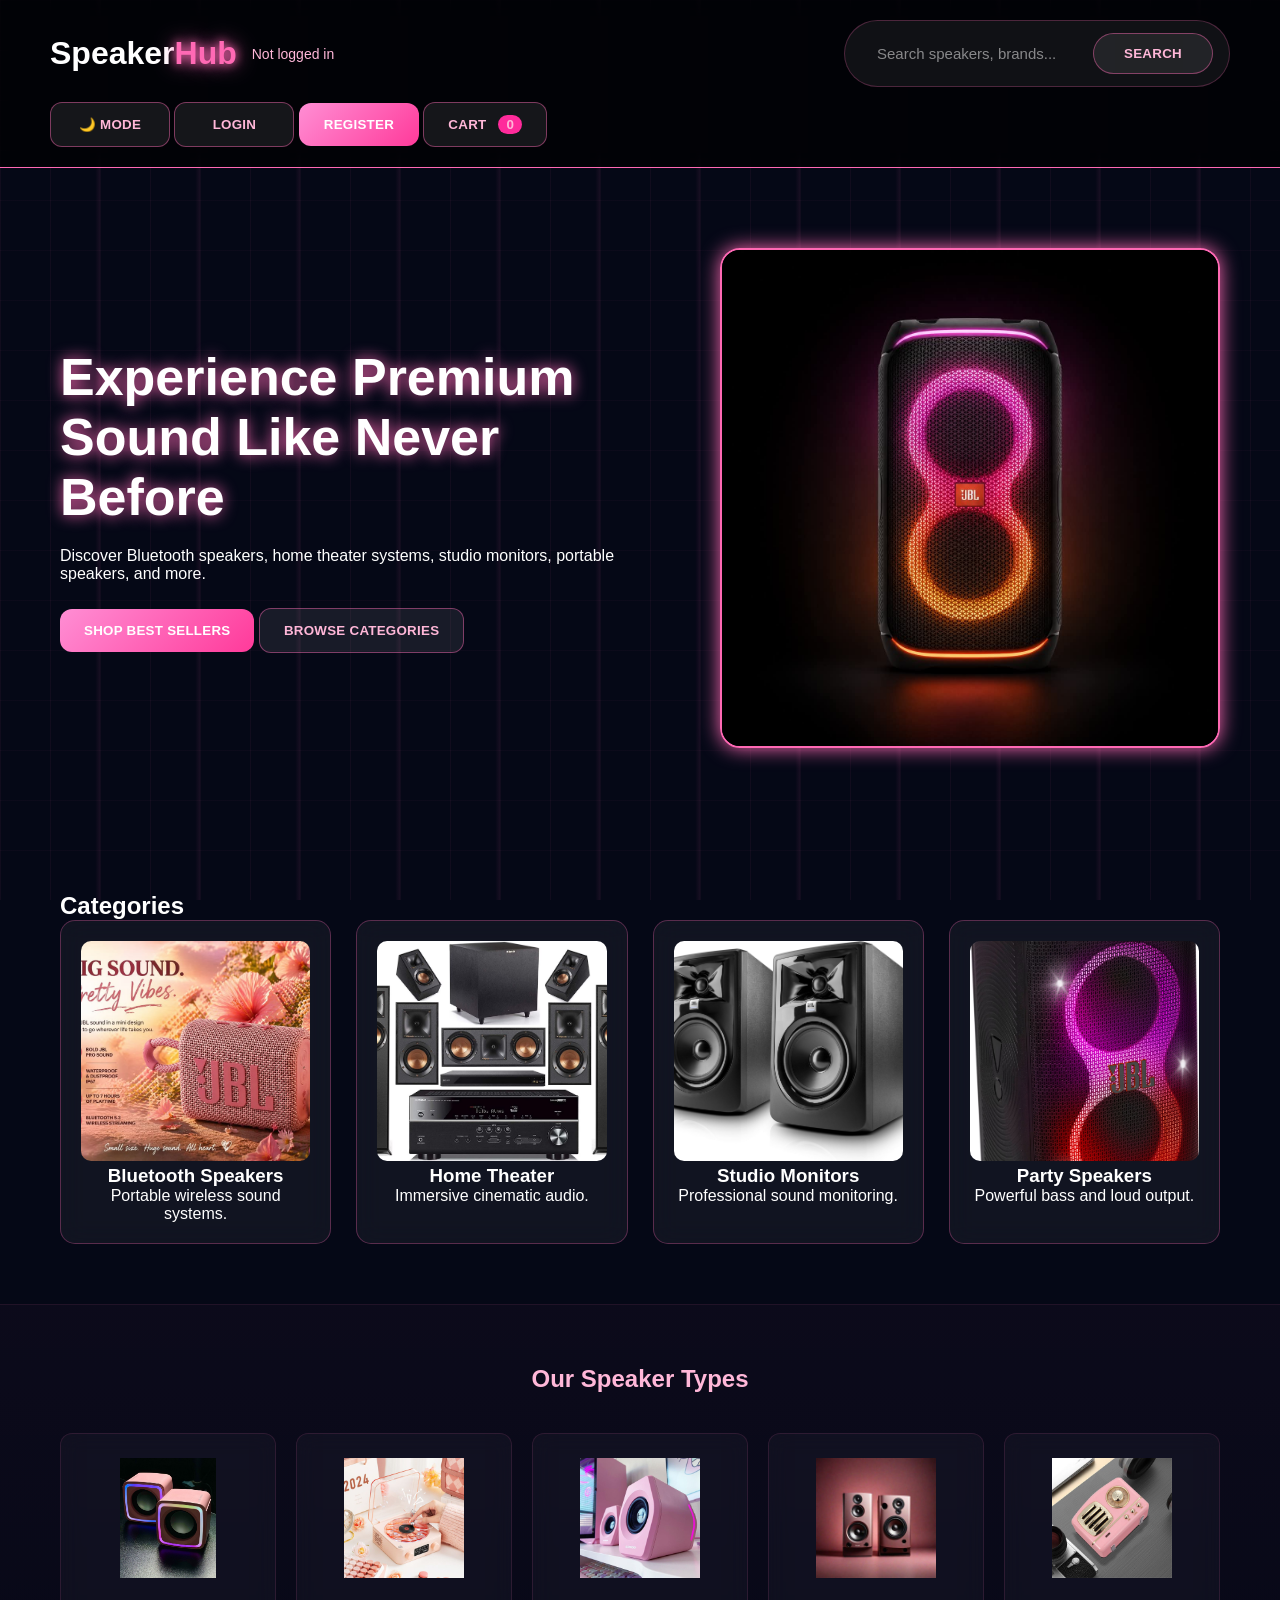
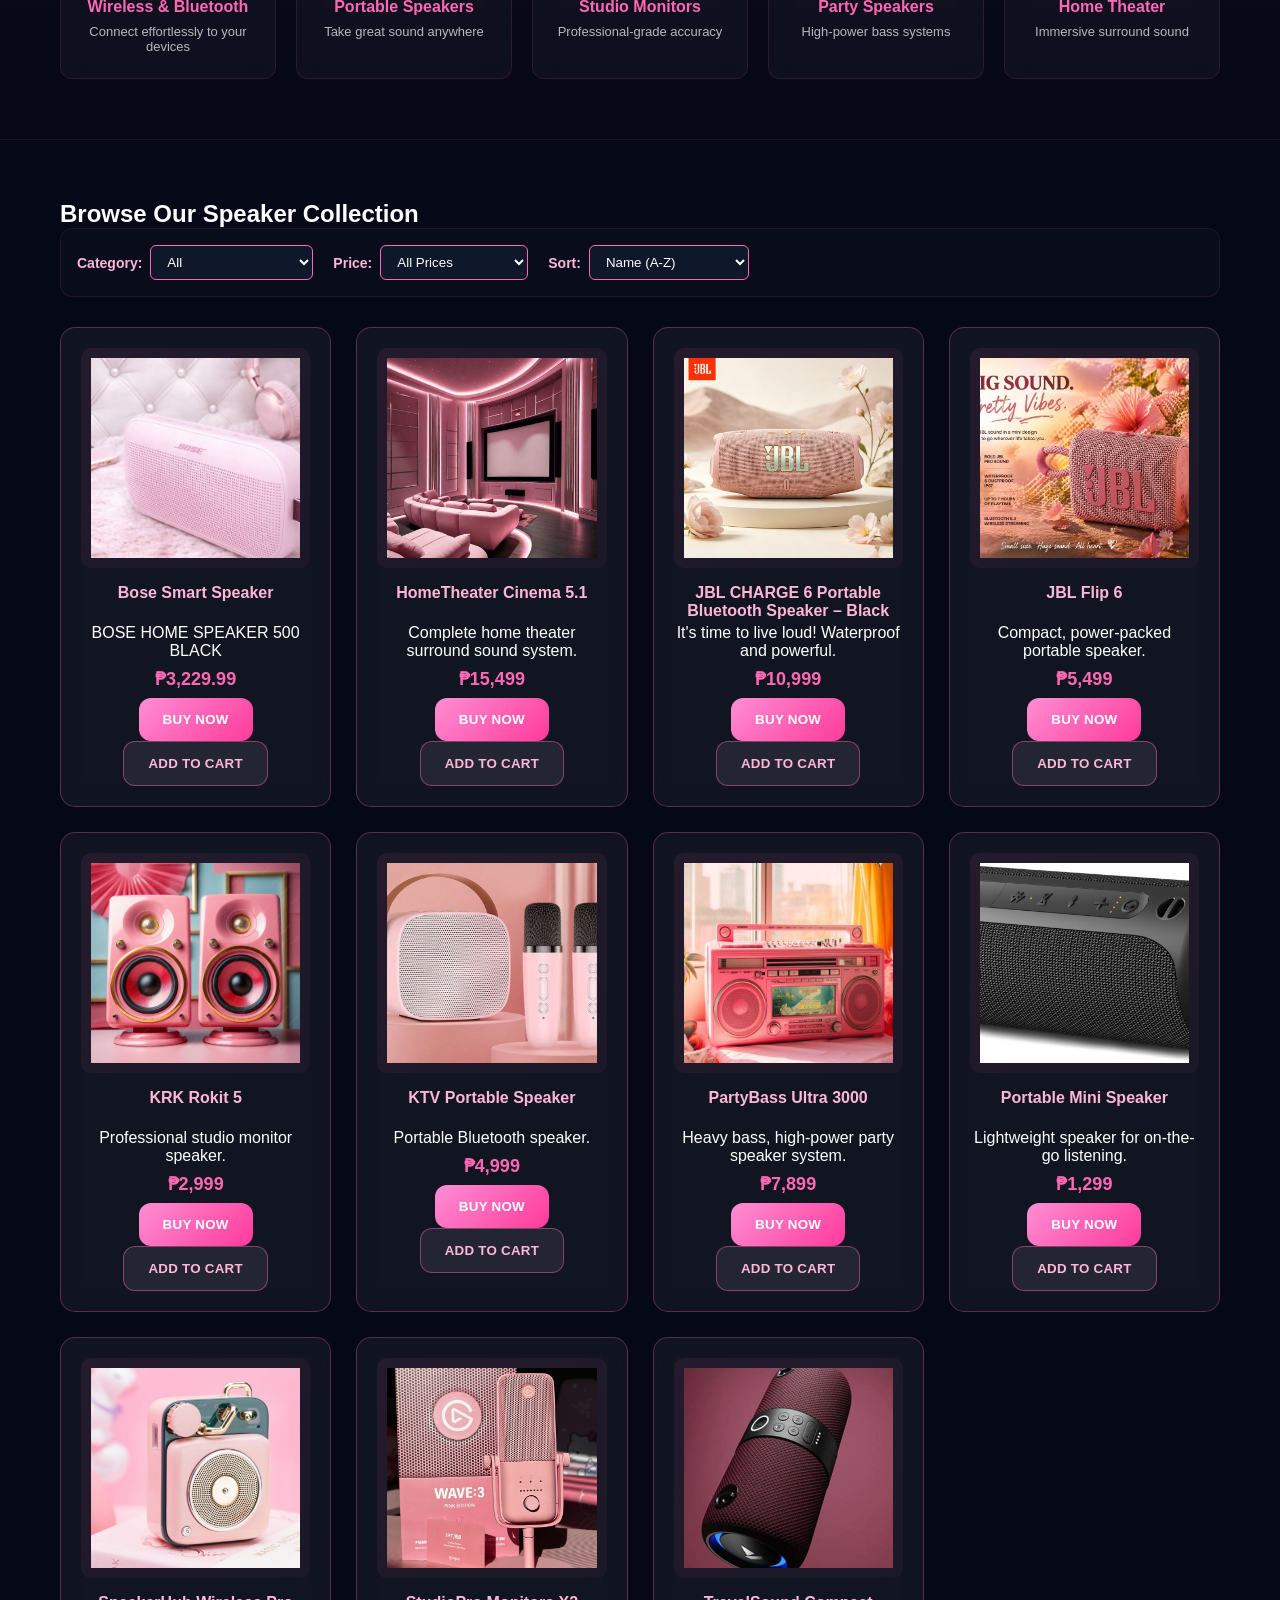
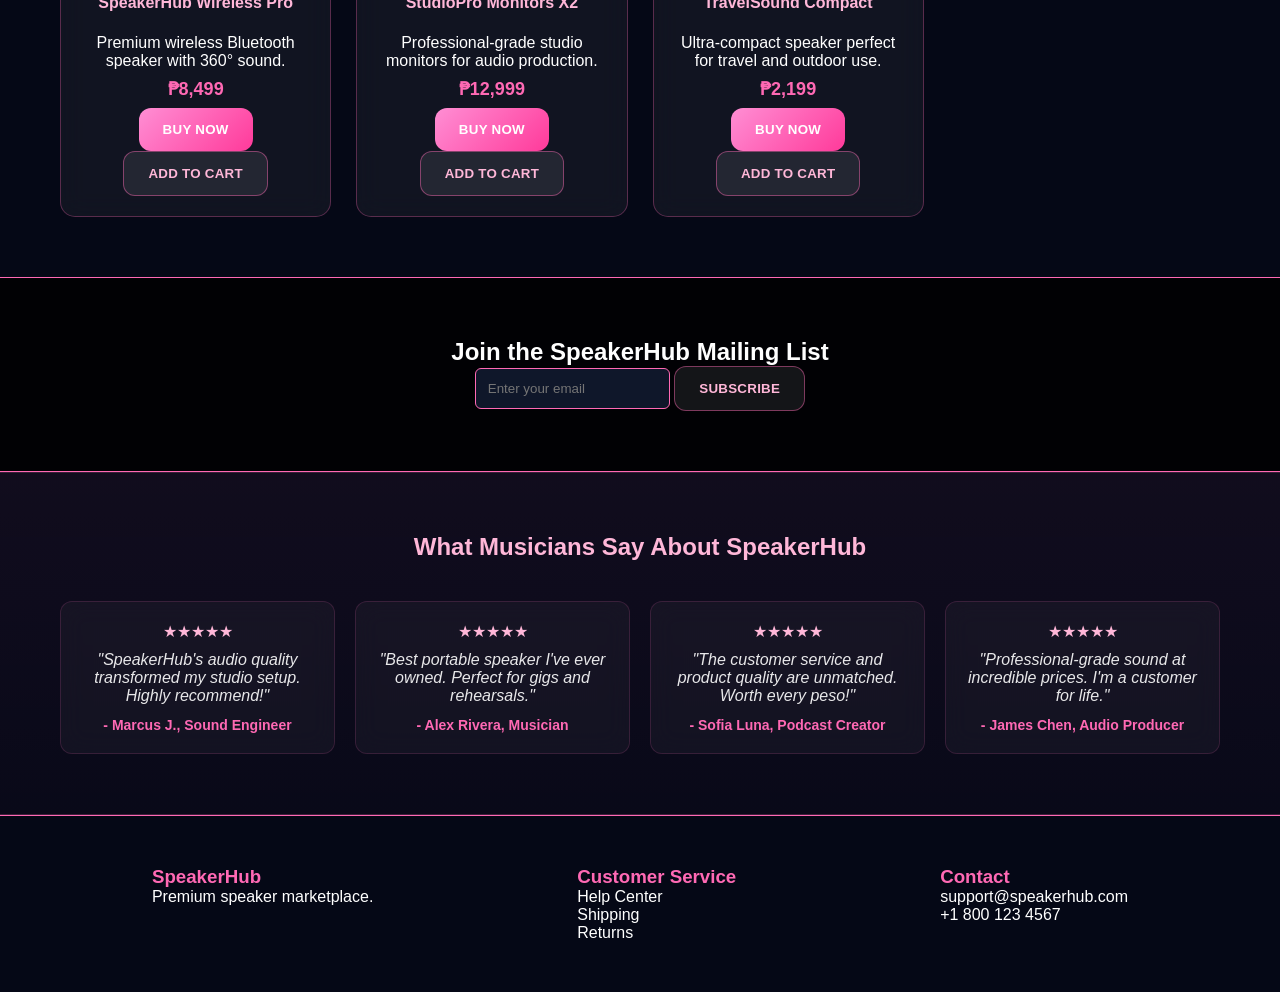
==== SpeakerHub/index.html @ 4e6d721a "first commit" ====
<!DOCTYPE html>
<html lang="en">
<head>
<meta charset="UTF-8">
<meta name="viewport" content="width=device-width, initial-scale=1.0">
<title>SpeakerHub</title>
<link rel="stylesheet" href="style.css">
</head>
<body>
<div class="matrix-rain">
</div>

<header>
    <div class="logo">Speaker<span>Hub</span></div>

    <div id="auth-display" class="auth-display">Not logged in</div>

    <div class="search-box">
        <input type="text" id="searchInput" placeholder="Search speakers, brands..." onkeydown="if(event.key==='Enter'){ searchProduct(); }">
        <button class="secondary" type="button" onclick="searchProduct()">Search</button>
    </div>

    <div class="nav-buttons">
        <button class="secondary" type="button" onclick="toggleDarkMode()" title="Toggle dark/light mode">🌙 Mode</button>
        <button class="secondary" type="button" onclick="window.location.href='login.html'">Login</button>
        <button class="primary register" type="button" onclick="window.location.href='register.html'">Register</button>
        <button class="secondary" id="cart-btn" type="button" onclick="toggleCart()">Cart <span id="cart-count" style="background:#ff2b9b;padding:2px 8px;border-radius:999px;margin-left:8px;font-weight:700">0</span></button>
    </div>

</header>

<section class="hero">
    <div class="hero-text">
        <h1>Experience Premium Sound Like Never Before</h1>
        <p>
            Discover Bluetooth speakers, home theater systems,
            studio monitors, portable speakers, and more.
        </p>

<button class="primary" type="button" onclick="document.querySelector('.products').scrollIntoView()">
    Shop Best Sellers
    </button>

    <button class="secondary" type="button" onclick="document.querySelector('.categories').scrollIntoView()">
    Browse Categories
    </button>
    
    </div>

    <div class="hero-image-wrap">
        <div class="hero-image">
            <img src="images/main image.jpg" alt="Hero Image">
        </div>
    </div>
</section>

<section class="categories">
    <h2>Categories</h2>

    <div class="category-grid">

        <div class="card">
            <img src="images/JBL.jpg" alt="Portable Speaker">
            <h3>Bluetooth Speakers</h3>
            <p>Portable wireless sound systems.</p>
        </div>

        <div class="card">
            <img src="images/home-theater.jpg" alt="Home Theater">
            <h3>Home Theater</h3>
            <p>Immersive cinematic audio.</p>
        </div>

        <div class="card">
            <img src="images/Studio.jpg" alt="Studio Monitors">
            <h3>Studio Monitors</h3>
            <p>Professional sound monitoring.</p>
        </div>

        <div class="card">
            <img src="images/Party.jpg" alt="Party Speakers"> 
            <h3>Party Speakers</h3>
           <p>Powerful bass and loud output.</p>
        </div>

    </div>
</section>

<section class="speaker-types">
    <h2>Our Speaker Types</h2>
    <div class="speaker-types-grid">
        <div class="speaker-type">
            <img src="images/stylish speaker.jpg" alt="Wireless Speaker">
            <h3>Wireless & Bluetooth</h3>
            <p>Connect effortlessly to your devices</p>
        </div>
        <div class="speaker-type">
            <img src="images/KAWOO Speaker Portable.jpg" alt="Portable Speaker">
            <h3>Portable Speakers</h3>
            <p>Take great sound anywhere</p>
        </div>
        <div class="speaker-type">
            <img src="images/studio speaker.jpg" alt="Studio Speaker">
            <h3>Studio Monitors</h3>
            <p>Professional-grade accuracy</p>
        </div>
        <div class="speaker-type">
            <img src="images/download.jpg" alt="Party Speaker">
            <h3>Party Speakers</h3>
            <p>High-power bass systems</p>
        </div>
        <div class="speaker-type">
            <img src="images/home theater.jpg" alt="Home Theater">
            <h3>Home Theater</h3>
            <p>Immersive surround sound</p>
        </div>
    </div>
</section>

<section class="products">

    <h2>Browse Our Speaker Collection</h2>

    <div class="filter-sort-bar">
        <div class="filter-group">
            <label>Category:</label>
            <select id="filter-category" onchange="filterAndSortProducts()">
                <option value="all">All</option>
                <option value="bluetooth">Bluetooth Speakers</option>
                <option value="home">Home Theater</option>
                <option value="studio">Studio Monitors</option>
                <option value="party">Party Speakers</option>
            </select>
        </div>

        <div class="filter-group">
            <label>Price:</label>
            <select id="filter-price" onchange="filterAndSortProducts()">
                <option value="all">All Prices</option>
                <option value="under5k">Under ₱5,000</option>
                <option value="5k-10k">₱5,000 - ₱10,000</option>
                <option value="over10k">Over ₱10,000</option>
            </select>
        </div>

        <div class="filter-group">
            <label>Sort:</label>
            <select id="sort-by" onchange="filterAndSortProducts()">
                <option value="name">Name (A-Z)</option>
                <option value="price-low">Price (Low to High)</option>
                <option value="price-high">Price (High to Low)</option>
            </select>
        </div>
    </div>

    <div class="product-grid">

        <div class="product-card">
            <img src="images/JBL CHARGE 6.jpg" alt="The JBL ">
            <h3>JBL CHARGE 6 Portable Bluetooth Speaker – Black</h3>
            <p>It's time to live loud! Waterproof and powerful.</p>
            <h4>₱10,999</h4>
            <button class="primary" type="button" onclick="buyNow('JBL CHARGE 6', 10999)">Buy Now</button>
            <button class="secondary" type="button" onclick="addToCart('JBL CHARGE 6', 10999)">Add to Cart</button>
        </div>

        <div class="product-card">
            <img src="images/JBL.jpg" alt="JBL">
            <h3>JBL Flip 6</h3>
            <p>Compact, power-packed portable speaker.</p>
            <h4>₱5,499</h4>
            <button class="primary" type="button" onclick="buyNow('JBL Flip 6', 5499)">Buy Now</button>
            <button class="secondary" type="button" onclick="addToCart('JBL Flip 6', 5499)">Add to Cart</button>
        </div>

        <div class="product-card">
            <img src="images/Portable.jpg" alt="Portable Speaker">
            <h3>Portable Mini Speaker</h3>
            <p>Lightweight speaker for on-the-go listening.</p>
            <h4>₱1,299</h4>
            <button class="primary" type="button" onclick="buyNow('Portable Mini Speaker', 1299)">Buy Now</button>
            <button class="secondary" type="button" onclick="addToCart('Portable Mini Speaker', 1299)">Add to Cart</button>
        </div>

        <div class="product-card">
            <img src="images/KTV Portable speaker.jpg" alt="KTV Portable Speaker">
            <h3>KTV Portable Speaker</h3>
            <p>Portable Bluetooth speaker.</p>
            <h4>₱4,999</h4>
            <button class="primary" type="button" onclick="buyNow('KTV Portable Speaker', 4999)">Buy Now</button>
            <button class="secondary" type="button" onclick="addToCart('KTV Portable Speaker', 4999)">Add to Cart</button>
        </div>

        <div class="product-card">
            <img src="images/Pink Bose Bluetooth Speaker.jpg" alt="Bose Speaker">
            <h3>Bose Smart Speaker</h3>
            <p>BOSE HOME SPEAKER 500 BLACK</p>
            <h4>₱3,229.99</h4>
            <button class="primary" type="button" onclick="buyNow('Bose Smart Speaker', 3229.99)">Buy Now</button>
            <button class="secondary" type="button" onclick="addToCart('Bose Smart Speaker', 3229.99)">Add to Cart</button>
        </div>

        <div class="product-card">
            <img src="images/krk10s.jpg" alt="KRK Speaker">
            <h3>KRK Rokit 5</h3>
            <p>Professional studio monitor speaker.</p>
            <h4>₱2,999</h4>
            <button class="primary" type="button" onclick="buyNow('KRK Rokit 5', 2999)">Buy Now</button>
            <button class="secondary" type="button" onclick="addToCart('KRK Rokit 5', 2999)">Add to Cart</button>
        </div>

        <div class="product-card">
            <img src="images/wireless.jpg" alt="Wireless Speaker">
            <h3>SpeakerHub Wireless Pro</h3>
            <p>Premium wireless Bluetooth speaker with 360° sound.</p>
            <h4>₱8,499</h4>
            <button class="primary" type="button" onclick="buyNow('SpeakerHub Wireless Pro', 8499)">Buy Now</button>
            <button class="secondary" type="button" onclick="addToCart('SpeakerHub Wireless Pro', 8499)">Add to Cart</button>
        </div>

        <div class="product-card">
            <img src="images/Studio pro.jpg" alt="Studio Speaker">
            <h3>StudioPro Monitors X2</h3>
            <p>Professional-grade studio monitors for audio production.</p>
            <h4>₱12,999</h4>
            <button class="primary" type="button" onclick="buyNow('StudioPro Monitors X2', 12999)">Buy Now</button>
            <button class="secondary" type="button" onclick="addToCart('StudioPro Monitors X2', 12999)">Add to Cart</button>
        </div>

        <div class="product-card">
            <img src="images/Ultra Bass.jpg" alt="Party Speaker">
            <h3>PartyBass Ultra 3000</h3>
            <p>Heavy bass, high-power party speaker system.</p>
            <h4>₱7,899</h4>
            <button class="primary" type="button" onclick="buyNow('PartyBass Ultra 3000', 7899)">Buy Now</button>
            <button class="secondary" type="button" onclick="addToCart('PartyBass Ultra 3000', 7899)">Add to Cart</button>
        </div>

        <div class="product-card">
            <img src="images/pink home theatre design.jpg" alt="Home Theater">
            <h3>HomeTheater Cinema 5.1</h3>
            <p>Complete home theater surround sound system.</p>
            <h4>₱15,499</h4>
            <button class="primary" type="button" onclick="buyNow('HomeTheater Cinema 5.1', 15499)">Buy Now</button>
            <button class="secondary" type="button" onclick="addToCart('HomeTheater Cinema 5.1', 15499)">Add to Cart</button>
        </div>

        <div class="product-card">
            <img src="images/Travel sound speaker.jpg" alt="Portable Speaker">
            <h3>TravelSound Compact</h3>
            <p>Ultra-compact speaker perfect for travel and outdoor use.</p>
            <h4>₱2,199</h4>
            <button class="primary" type="button" onclick="buyNow('TravelSound Compact', 2199)">Buy Now</button>
            <button class="secondary" type="button" onclick="addToCart('TravelSound Compact', 2199)">Add to Cart</button>
        </div>

    </div>

</section>

<section class="newsletter">
    <h2>Join the SpeakerHub Mailing List</h2>

    <input type="email" id="email" placeholder="Enter your email">
    <button class="secondary" type="button" onclick="subscribe()">Subscribe</button>
</section>

<section class="testimonials">
    <h2>What Musicians Say About SpeakerHub</h2>
    <div class="testimonials-grid">
        <div class="testimonial-card">
            <div class="stars">★★★★★</div>
            <p>"SpeakerHub's audio quality transformed my studio setup. Highly recommend!"</p>
            <h4>- Marcus J., Sound Engineer</h4>
        </div>
        <div class="testimonial-card">
            <div class="stars">★★★★★</div>
            <p>"Best portable speaker I've ever owned. Perfect for gigs and rehearsals."</p>
            <h4>- Alex Rivera, Musician</h4>
        </div>
        <div class="testimonial-card">
            <div class="stars">★★★★★</div>
            <p>"The customer service and product quality are unmatched. Worth every peso!"</p>
            <h4>- Sofia Luna, Podcast Creator</h4>
        </div>
        <div class="testimonial-card">
            <div class="stars">★★★★★</div>
            <p>"Professional-grade sound at incredible prices. I'm a customer for life."</p>
            <h4>- James Chen, Audio Producer</h4>
        </div>
    </div>
</section>

<footer>
    <div>
        <h3>SpeakerHub</h3>
        <p>Premium speaker marketplace.</p>
    </div>

    <div>
        <h3>Customer Service</h3>
        <p>Help Center</p>
        <p>Shipping</p>
        <p>Returns</p>
    </div>

    <div>
        <h3>Contact</h3>
        <p>support@speakerhub.com</p>
        <p>+1 800 123 4567</p>
    </div>
</footer>

<canvas id="matrix"></canvas>

<!-- Cart panel -->
<div id="cart-panel" aria-hidden="true">
    <h3>Your Cart</h3>
    <div id="cart-panel-items"></div>
    <div class="cart-footer">
        <div id="cart-panel-total">₱0.00</div>
        <div>
            <button class="secondary" type="button" onclick="toggleCart()">Close</button>
            <button class="primary" type="button" onclick="checkout()">Checkout</button>
        </div>
    </div>
</div>
<script src="script.js"></script>
</body>
</html>
---- SpeakerHub/style.css ----
*{
    margin:0;
    padding:0;
    box-sizing:border-box;
    font-family:'Segoe UI',sans-serif;
}

body{
    background:#050816;
    color:white;
    overflow-x:hidden;
    position:relative;
}

body::before{
    content:"";
    position:fixed;
    top:0;
    left:0;
    width:100%;
    height:100%;
    background:
    repeating-linear-gradient(
        90deg,
        rgba(255,105,180,0.05) 0px,
        rgba(255,105,180,0.05) 1px,
        transparent 1px,
        transparent 50px
    ),
    repeating-linear-gradient(
        180deg,
        rgba(255,105,180,0.03) 0px,
        rgba(255,105,180,0.03) 1px,
        transparent 1px,
        transparent 50px
    );
    animation:gridMove 15s linear infinite;
    z-index:-2;
}

body::after{
    content:"";
    position:fixed;
    width:100%;
    height:100%;
    background:
    radial-gradient(circle at top,#ff69b422,transparent 60%),
    radial-gradient(circle at bottom,#ff149322,transparent 60%);
    z-index:-1;
}

@keyframes gridMove{
    from{transform:translateY(0);}
    to{transform:translateY(50px);}
}

header{
    display:flex;
    justify-content:space-between;
    align-items:center;
    padding:20px 50px;
    background:rgba(0,0,0,0.7);
    backdrop-filter:blur(12px);
    border-bottom:1px solid #ff69b4;
    flex-wrap:wrap;
    gap:15px;
}

.auth-display{
    flex:1;
    min-width:200px;
    color:#ffb7d8;
    font-size:14px;
}

.auth-display a{
    color:#ff69b4;
    text-decoration:none;
    cursor:pointer;
}

.auth-display a:hover{
    text-decoration:underline;
}

.logo{
    font-size:32px;
    font-weight:bold;
}

.logo span{
    color:#ff69b4;
    text-shadow:0 0 10px #ff69b4,0 0 20px #ff69b4;
}

.search-box{
    display:flex;
    align-items:center;
    gap:10px;
    background:rgba(255,255,255,0.06);
    border:1px solid rgba(255,105,180,0.25);
    border-radius:999px;
    padding:10px 16px;
    transition:all .25s ease;
}

.search-box:hover{
    border-color:#ff69b4;
    background:rgba(255,105,180,0.08);
}

.search-box input{
    padding:14px 16px;
    flex:1;
    background:transparent;
    color:white;
    border:none;
    outline:none;
    font-size:15px;
    min-width:0;
}

.search-box input::placeholder{
    color:rgba(255,255,255,0.5);
}

.search-box input:focus{
    box-shadow:0 0 0 3px rgba(255,105,180,0.18);
}

.search-box button{
    padding:12px 24px;
    background:linear-gradient(135deg, #ff6ec7, #ff2b9b);
    border-radius:999px;
    border:1px solid rgba(255,255,255,0.18);
    transition:transform .2s ease, box-shadow .2s ease, opacity .2s ease;
}

.search-box button:hover{
    transform:translateY(-1px);
    box-shadow:0 12px 24px rgba(255,105,180,0.22);
    opacity:1;
}

button{
    background:linear-gradient(135deg, #ff53b8, #ff007a);
    color:white;
    border:none;
    padding:14px 24px;
    border-radius:12px;
    font-weight:700;
    cursor:pointer;
    letter-spacing:.02em;
    text-transform:uppercase;
    transition:transform .2s ease, box-shadow .2s ease, opacity .2s ease;
}

button:hover{
    transform:translateY(-3px) scale(1.02);
    box-shadow:0 12px 24px rgba(255,32,140,0.25);
    opacity:.98;
}

button:active{
    transform:translateY(0) scale(0.99);
}

button.primary{
    background:linear-gradient(135deg, #ff8ed4, #ff3a9a);
}

button.secondary{
    background:rgba(255,255,255,0.08);
    color:#ffb7d8;
    border:1px solid rgba(255,105,180,0.45);
}

.nav-buttons button,
header nav button,
.search-box button{
    min-width:120px;
}

.hero{
    display:flex;
    justify-content:space-between;
    align-items:center;
    padding:80px 60px;
}

.hero-text{
    width:50%;
}

.hero-text h1{
    font-size:52px;
    margin-bottom:20px;
    text-shadow:0 0 15px #ff69b4;
}

.hero-text p{
    margin-bottom:25px;
}

.hero-image img{
    width:500px;
    border-radius:20px;
    border:2px solid #ff69b4;
    box-shadow:0 0 20px #ff69b4;
}

/* flying image used for add-to-cart animation */
.fly-img{
    position:fixed;
    pointer-events:none;
    will-change:transform, opacity;
    transition:transform .7s cubic-bezier(.2,.8,.2,1), opacity .7s;
    border-radius:10px;
}

/* subtle checkout success animation */
.checkout-success{
    display:block; /* default hidden controlled by JS; show when present */
    animation:checkoutPop .5s ease both;
}

@keyframes checkoutPop{
    0%{ transform:scale(.95); opacity:0 }
    60%{ transform:scale(1.02); opacity:1 }
    100%{ transform:scale(1); opacity:1 }
}

.hero-image-placeholder{
    width:500px;
    height:500px;
    border-radius:20px;
    border:2px solid #ff69b4;
    box-shadow:0 0 20px #ff69b4;
    background:linear-gradient(135deg, #ff69b4, #ff2b9b, #ff69b4);
    display:flex;
    align-items:center;
    justify-content:center;
    font-size:18px;
    color:white;
    font-weight:bold;
    text-align:center;
    padding:20px;
    animation:gradientShift 6s ease infinite;
}

@keyframes gradientShift{
    0%{background:linear-gradient(135deg, #ff69b4, #ff2b9b, #ff69b4);}
    50%{background:linear-gradient(135deg, #ff2b9b, #ff69b4, #ff2b9b);}
    100%{background:linear-gradient(135deg, #ff69b4, #ff2b9b, #ff69b4);}
}

.categories,
.products,
.cart,
.profile{
    padding:60px;
}

.category-grid,
.product-grid{
    display:grid;
    grid-template-columns:repeat(auto-fit,minmax(250px,1fr));
    gap:25px;
}

@media (min-width:768px){
    .product-grid{
        grid-template-columns:repeat(3,1fr);
    }
}

@media (min-width:1200px){
    .product-grid{
        grid-template-columns:repeat(4,1fr);
    }
}

/* Speaker Types Showcase */
.speaker-types{
    padding:60px;
    background:linear-gradient(180deg, rgba(255,105,180,0.03), rgba(255,105,180,0.01));
    border-top:1px solid rgba(255,105,180,0.1);
    border-bottom:1px solid rgba(255,105,180,0.1);
}

.speaker-types h2{
    text-align:center;
    margin-bottom:40px;
    color:#ffb7d8;
}

.speaker-types-grid{
    display:grid;
    grid-template-columns:repeat(auto-fit,minmax(200px,1fr));
    gap:20px;
}

.speaker-type{
    background:rgba(255,255,255,0.03);
    backdrop-filter:blur(10px);
    border:1px solid rgba(255,105,180,0.12);
    border-radius:12px;
    padding:24px 16px;
    text-align:center;
    transition:all .3s ease;
}

.speaker-type:hover{
    transform:translateY(-8px);
    box-shadow:0 12px 25px rgba(255,105,180,0.15);
    border-color:rgba(255,105,180,0.25);
}

.speaker-type img{
    width:120px;
    height:120px;
    margin-bottom:16px;
    object-fit:contain;
}

.speaker-type h3{
    color:#ff69b4;
    font-size:16px;
    margin-bottom:8px;
}

.speaker-type p{
    color:rgba(255,255,255,0.7);
    font-size:13px;
}

.card,
.product-card{
    background:rgba(255,255,255,.05);
    backdrop-filter:blur(12px);
    border:1px solid rgba(255,105,180,.3);
    border-radius:15px;
    padding:20px;
    text-align:center;
    transition:.4s;
}

.product-card h3{
    margin-top:12px;
    color:#ffb7d8;
    font-size:16px;
    min-height:40px;
}

.product-card h4{
    color:#ff69b4;
    font-size:18px;
    margin:8px 0;
}

.card:hover,
.product-card:hover{
    transform:translateY(-10px);
    box-shadow:0 0 15px #ff69b4,0 0 35px rgba(255,105,180,.5);
}

.card img,
.product-card img{
    width:100%;
    height:220px;
    object-fit:cover;
    border-radius:10px;
}

.product-card img{
    background:linear-gradient(135deg, rgba(255,105,180,0.08), rgba(255,105,180,0.04));
    padding:10px;
    box-sizing:border-box;
}

input,
select{
    background:#0f172a;
    color:white;
    border:1px solid #ff69b4;
    padding:12px;
    border-radius:6px;
}

.newsletter{
    text-align:center;
    padding:60px;
    background:rgba(0,0,0,.8);
    border-top:1px solid #ff69b4;
    border-bottom:1px solid #ff69b4;
}

footer{
    display:flex;
    justify-content:space-around;
    padding:50px;
    background:#050816;
    border-top:1px solid #ff69b4;
}

footer h3{
    color:#ff69b4;
}

.matrix-rain{
    position:fixed;
    inset:0;
    pointer-events:none;
    background-image:
    repeating-linear-gradient(
        90deg,
        transparent,
        transparent 95px,
        rgba(255,105,180,.08) 100px
    );
    animation:rain 5s linear infinite;
    z-index:-1;
}

@keyframes rain{
    from{background-position:0 0;}
    to{background-position:0 1000px;}
}

#matrix{
    position:fixed;
    top:0;
    left:0;
    width:100%;
    height:100%;
    z-index:-5;
    opacity:.35;
    pointer-events:none;
}

/* Cart panel */
#cart-panel{
    position:fixed;
    right:24px;
    top:80px;
    width:360px;
    max-height:70vh;
    background:linear-gradient(180deg, rgba(255,255,255,0.03), rgba(255,255,255,0.02));
    border:1px solid rgba(255,105,180,0.18);
    border-radius:12px;
    padding:14px;
    box-shadow:0 8px 30px rgba(0,0,0,0.6);
    transform:translateY(-10px);
    transition:all .25s ease;
    overflow:auto;
    display:none;
    z-index:40;
}

#cart-panel.open{display:block}

#cart-panel h3{margin-bottom:8px;color:#ffb7d8}

.cart-item{display:flex;justify-content:space-between;align-items:center;padding:8px 6px;border-bottom:1px solid rgba(255,105,180,0.04)}
.cart-item-left{flex:1}
.cart-item-name{font-weight:700}
.cart-item-price{font-size:13px;color:#ffb7d8}
.cart-item-controls{display:flex;align-items:center;gap:8px}
.cart-item-controls .qty{padding:6px 10px;border-radius:8px}
.cart-item-controls .remove{background:transparent;border:1px solid rgba(255,105,180,0.12);padding:6px 10px;border-radius:8px;color:#ffb7d8}

.cart-footer{display:flex;justify-content:space-between;align-items:center;padding-top:10px}

/* Auth card */
.auth-container{min-height:70vh;display:flex;align-items:center;justify-content:center;padding:40px}
.auth-card{background:rgba(255,255,255,0.03);padding:32px;border-radius:12px;border:1px solid rgba(255,105,180,0.08);width:360px}
.auth-card h1{margin-bottom:18px;text-align:center;color:#ffb7d8}
.auth-card input{width:100%;margin-bottom:12px}

.auth-page{min-height:calc(100vh - 140px);display:grid;place-items:center;padding:60px 20px;background:radial-gradient(circle at top left, rgba(255,105,180,0.12), transparent 34%), radial-gradient(circle at bottom right, rgba(124,196,255,0.1), transparent 30%), linear-gradient(180deg, rgba(5,8,22,0.98), rgba(2,3,10,0.98));}
.auth-panel{width:min(540px,100%);background:rgba(255,255,255,0.05);border:1px solid rgba(255,105,180,0.18);box-shadow:0 35px 95px rgba(0,0,0,0.55);border-radius:30px;overflow:hidden;backdrop-filter:blur(10px);}
.auth-hero{padding:42px 32px 24px;border-bottom:1px solid rgba(255,105,180,0.1);}
.auth-hero .eyebrow{display:inline-block;color:#ffb7d8;font-size:12px;font-weight:700;text-transform:uppercase;letter-spacing:.18em;margin-bottom:14px;}
.auth-hero h1{font-size:38px;line-height:1.05;margin:0 0 14px;color:#ffffff;}
.auth-hero p{margin:0;color:rgba(255,255,255,0.82);max-width:520px;}
.auth-form{padding:0 32px 34px;}
.input-group{margin-bottom:18px;}
.input-group label{display:block;color:#ffbddb;font-size:13px;margin-bottom:8px;}
.input-group input{width:100%;padding:14px 16px;border-radius:16px;border:1px solid rgba(255,255,255,0.14);background:rgba(0,0,0,0.32);color:white;transition:border .25s ease,box-shadow .25s ease, background .25s ease;}
.input-group input:hover{background:rgba(255,255,255,0.05);}
.input-group input:focus{border-color:#ff69b4;box-shadow:0 0 0 4px rgba(255,105,180,0.12);outline:none;}
.auth-actions{display:flex;align-items:center;justify-content:space-between;gap:16px;margin-top:24px;flex-wrap:wrap;}
.auth-actions .secondary-link{color:#ffb7d8;text-decoration:none;font-size:14px;}
.auth-actions .secondary-link:hover{color:white;}
.auth-actions button{min-width:140px;}
.remember{color:rgba(255,255,255,0.85);font-size:14px;display:flex;align-items:center;gap:8px;}
.remember input{width:auto;height:auto;margin:0;accent-color:#ff69b4;}
.small-text{margin-top:18px;color:rgba(255,255,255,0.72);font-size:14px;}
.small-text a{color:#ff8ed4;}

/* Checkout */
.checkout-wrap{display:grid;grid-template-columns:1fr 360px;gap:30px;padding:40px}
.checkout-form{background:rgba(255,255,255,0.02);padding:20px;border-radius:12px}
.checkout-cart{background:rgba(255,255,255,0.03);padding:20px;border-radius:12px}
.checkout-success{display:none;background:linear-gradient(90deg,#22c55e22,#22c55e22);padding:20px;border-radius:10px;margin-top:10px}

/* Order modal styles */
.order-modal{position:fixed;inset:0;display:none;align-items:center;justify-content:center;background:linear-gradient(180deg, rgba(2,6,23,0.6), rgba(2,6,23,0.6));z-index:120}
.order-modal.open{display:flex}
.order-card{width:min(880px,94%);max-width:900px;background:linear-gradient(180deg, #061020, #091226);border-radius:14px;padding:24px;border:1px solid rgba(255,255,255,0.04);box-shadow:0 30px 80px rgba(0,0,0,0.6);position:relative;overflow:hidden;transform-origin:center}
.order-card{animation:modalPop .42s cubic-bezier(.2,.9,.3,1) both}
.order-header{display:flex;align-items:center;gap:18px}
.checkmark-wrap{width:84px;height:84px;border-radius:50%;display:grid;place-items:center;background:linear-gradient(135deg,#7ef0a6,#22c55e);box-shadow:0 8px 22px rgba(34,197,94,0.14)}
.checkmark{width:56px;height:56px;stroke:white;stroke-width:4;fill:none;display:block}
.checkmark circle{stroke:rgba(255,255,255,0.06);stroke-width:2}
.checkmark path{stroke:#fff;stroke-width:4;stroke-linecap:round;stroke-linejoin:round}
.checkmark path{stroke-dasharray:200;stroke-dashoffset:200;transition:stroke-dashoffset .7s cubic-bezier(.2,.8,.2,1)}
.checkmark.animate path{stroke-dashoffset:0}
.order-header h2{color:#dfffe3;margin:0}
.order-header .muted{color:rgba(255,255,255,0.85);font-size:14px;margin:0}
.order-body{display:flex;gap:24px;margin-top:18px}
.order-info{flex:1;color:rgba(255,255,255,0.95)}
.order-items{flex:1;background:rgba(255,255,255,0.02);padding:12px;border-radius:12px;border:1px solid rgba(255,255,255,0.02)}
.order-items h4{margin-top:0;color:#ffb7d8}
.order-items .order-total{margin-top:12px;font-weight:800;color:#ff69b4}
.order-actions{display:flex;justify-content:flex-end;gap:12px;margin-top:18px}
.order-actions .secondary{background:transparent;border:1px solid rgba(255,255,255,0.06);color:#ffb7d8;padding:10px 14px;border-radius:10px}
.order-actions .primary{padding:10px 18px;border-radius:10px}
.order-actions .secondary.pulse{animation:pulse 1.4s ease-in-out infinite}

@keyframes pulse{
    0%{transform:scale(1)}
    50%{transform:scale(1.04)}
    100%{transform:scale(1)}
}

@keyframes modalPop{
    0%{opacity:0; transform:translateY(10vh) scale(.98)}
    60%{opacity:1; transform:translateY(-2vh) scale(1.02)}
    100%{opacity:1; transform:translateY(0) scale(1)}
}

/* Confetti pieces */
.confetti-layer{position:absolute;inset:0;pointer-events:none}
.confetti-piece{position:absolute;width:10px;height:14px;opacity:0;transform-origin:center;will-change:transform,opacity;border-radius:2px}

@keyframes confettiFall{
    0%{transform:translateY(-20vh) rotate(0deg); opacity:1}
    100%{transform:translateY(120vh) rotate(720deg); opacity:0}
}

/* modal backdrop blur when open */
.order-modal.open{backdrop-filter:blur(6px);}

/* ensure modal content responsive */
@media (max-width:700px){
    .order-body{flex-direction:column}
    .order-info,.order-items{width:100%}
}

::-webkit-scrollbar{
    width:8px;
}

::-webkit-scrollbar-thumb{
    background:#ff69b4;
    border-radius:10px;
}

::-webkit-scrollbar-track{
    background:#111827;
}

/* Filter & Sort Bar */
.filter-sort-bar{
    display:flex;
    gap:20px;
    margin-bottom:30px;
    padding:16px;
    background:rgba(255,255,255,0.02);
    border-radius:12px;
    border:1px solid rgba(255,105,180,0.1);
    flex-wrap:wrap;
}

.filter-group{
    display:flex;
    align-items:center;
    gap:8px;
}

.filter-group label{
    color:#ffb7d8;
    font-weight:600;
    font-size:14px;
}

.filter-group select{
    background:#0f172a;
    color:white;
    border:1px solid #ff69b4;
    padding:8px 12px;
    border-radius:6px;
    cursor:pointer;
    min-width:140px;
}

/* Testimonials */
.testimonials{
    padding:60px;
    background:linear-gradient(180deg, rgba(255,105,180,0.05), rgba(255,105,180,0.02));
    border-top:1px solid rgba(255,105,180,0.2);
    border-bottom:1px solid rgba(255,105,180,0.2);
}

.testimonials h2{
    text-align:center;
    margin-bottom:40px;
    color:#ffb7d8;
}

.testimonials-grid{
    display:grid;
    grid-template-columns:repeat(auto-fit,minmax(250px,1fr));
    gap:20px;
}

.testimonial-card{
    background:rgba(255,255,255,0.04);
    backdrop-filter:blur(12px);
    border:1px solid rgba(255,105,180,0.15);
    border-radius:12px;
    padding:20px;
    text-align:center;
    transition:.3s;
}

.testimonial-card:hover{
    transform:translateY(-5px);
    box-shadow:0 8px 20px rgba(255,105,180,0.2);
}

.testimonial-card .stars{
    color:#ffb7d8;
    font-size:16px;
    margin-bottom:10px;
}

.testimonial-card p{
    font-style:italic;
    margin-bottom:12px;
    color:rgba(255,255,255,0.9);
}

.testimonial-card h4{
    color:#ff69b4;
    font-size:14px;
    margin:0;
}

/* Dark Mode */
body.dark-mode{
    background:#0a0e1a;
    color:white;
}

body.dark-mode header{
    background:rgba(0,0,0,0.9);
    border-bottom-color:rgba(255,105,180,0.3);
}

body.dark-mode .card,
body.dark-mode .product-card{
    background:rgba(10,14,26,0.8);
}

body.dark-mode input,
body.dark-mode select{
    background:#050816;
    border-color:rgba(255,105,180,0.3);
}

body.dark-mode .testimonial-card{
    background:rgba(10,14,26,0.6);
    border-color:rgba(255,105,180,0.1);
}

body.dark-mode .filter-sort-bar{
    background:rgba(10,14,26,0.6);
    border-color:rgba(255,105,180,0.1);
}
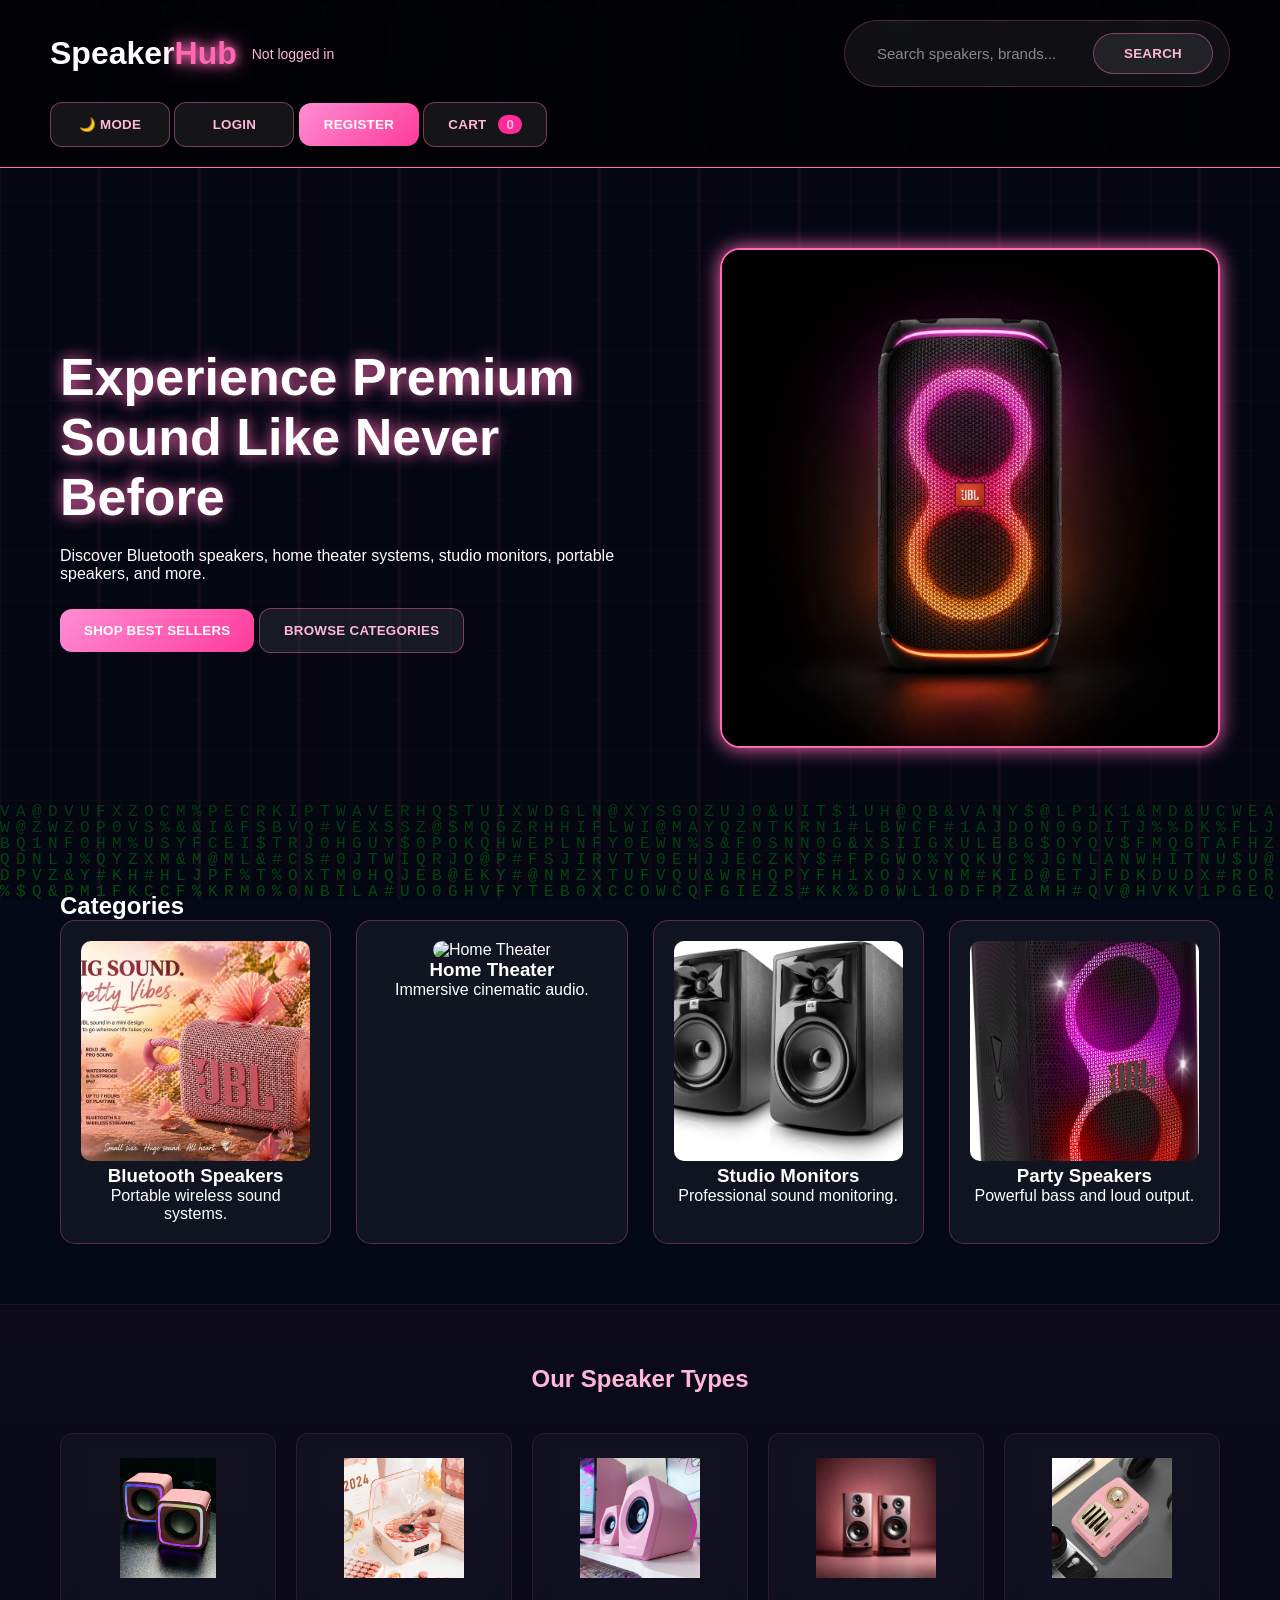
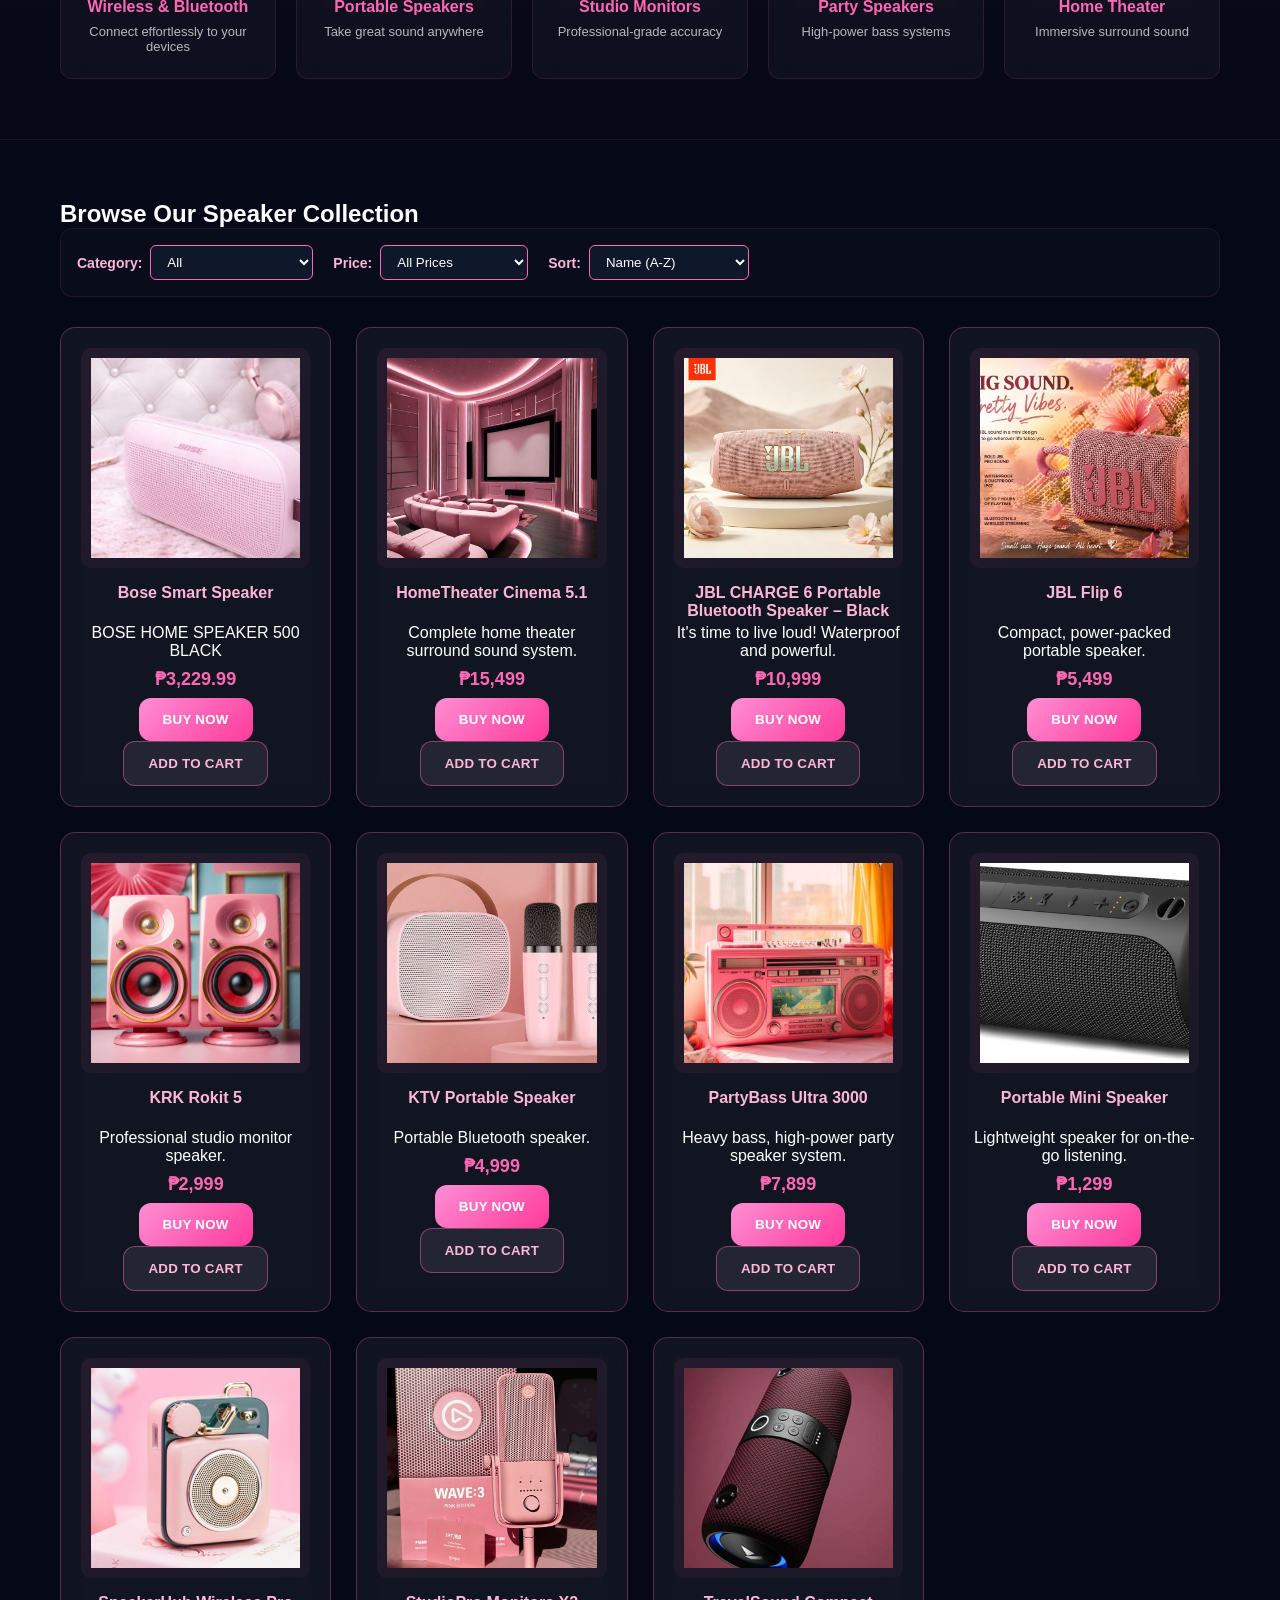
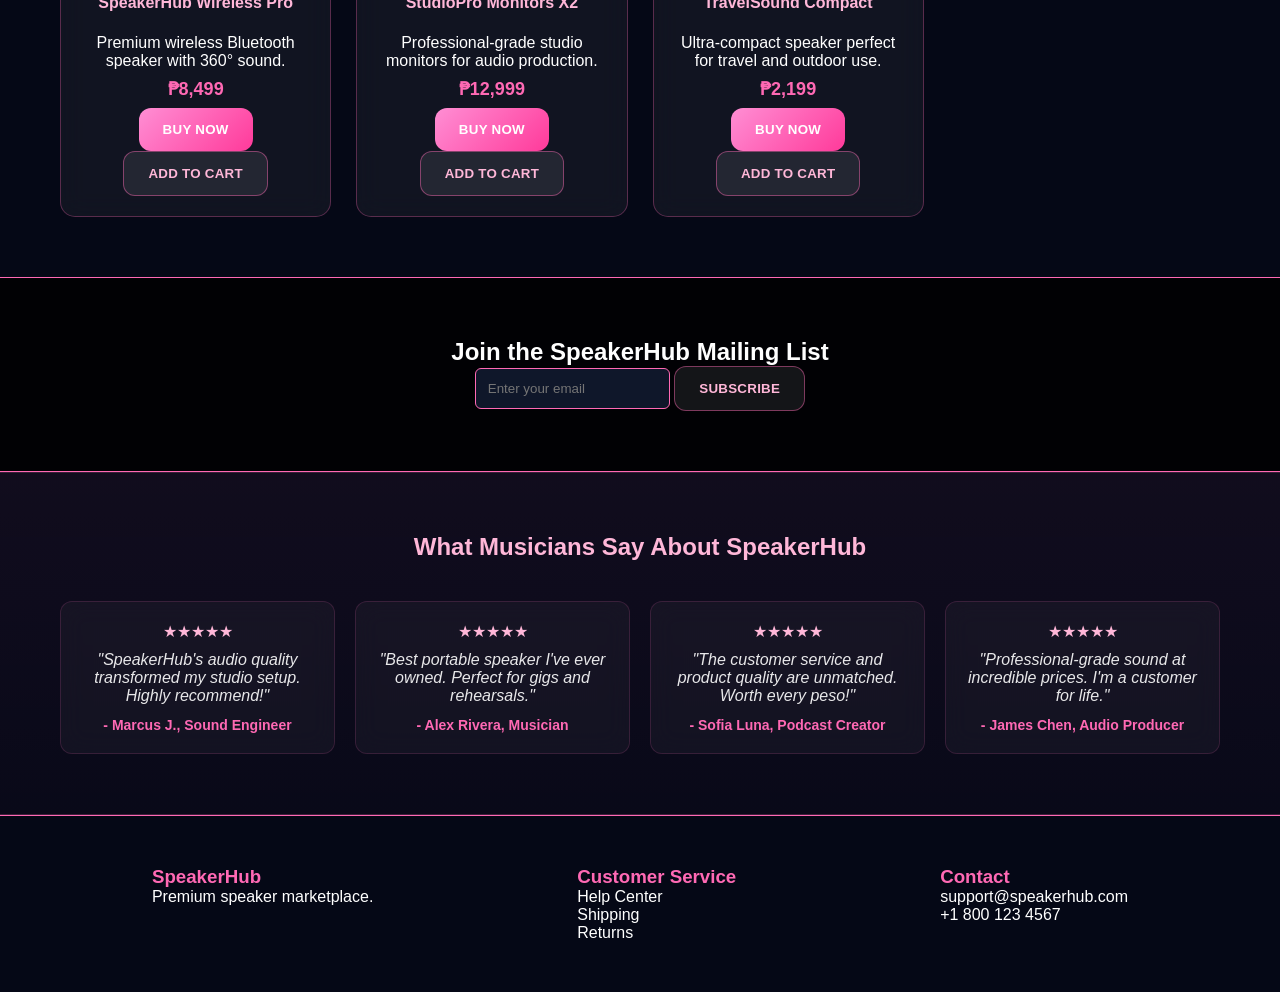
==== commit 775ad1bd: "Update index.html" ====
--- a/SpeakerHub/index.html
+++ b/SpeakerHub/index.html
@@ -66,7 +66,7 @@
         </div>
 
         <div class="card">
-            <img src="images/home-theater.jpg" alt="Home Theater">
+            <img src="images/Black Marshall.jpg" alt="Home Theater">
             <h3>Home Theater</h3>
             <p>Immersive cinematic audio.</p>
         </div>
@@ -327,4 +327,4 @@
 </div>
 <script src="script.js"></script>
 </body>
-</html>+</html>
